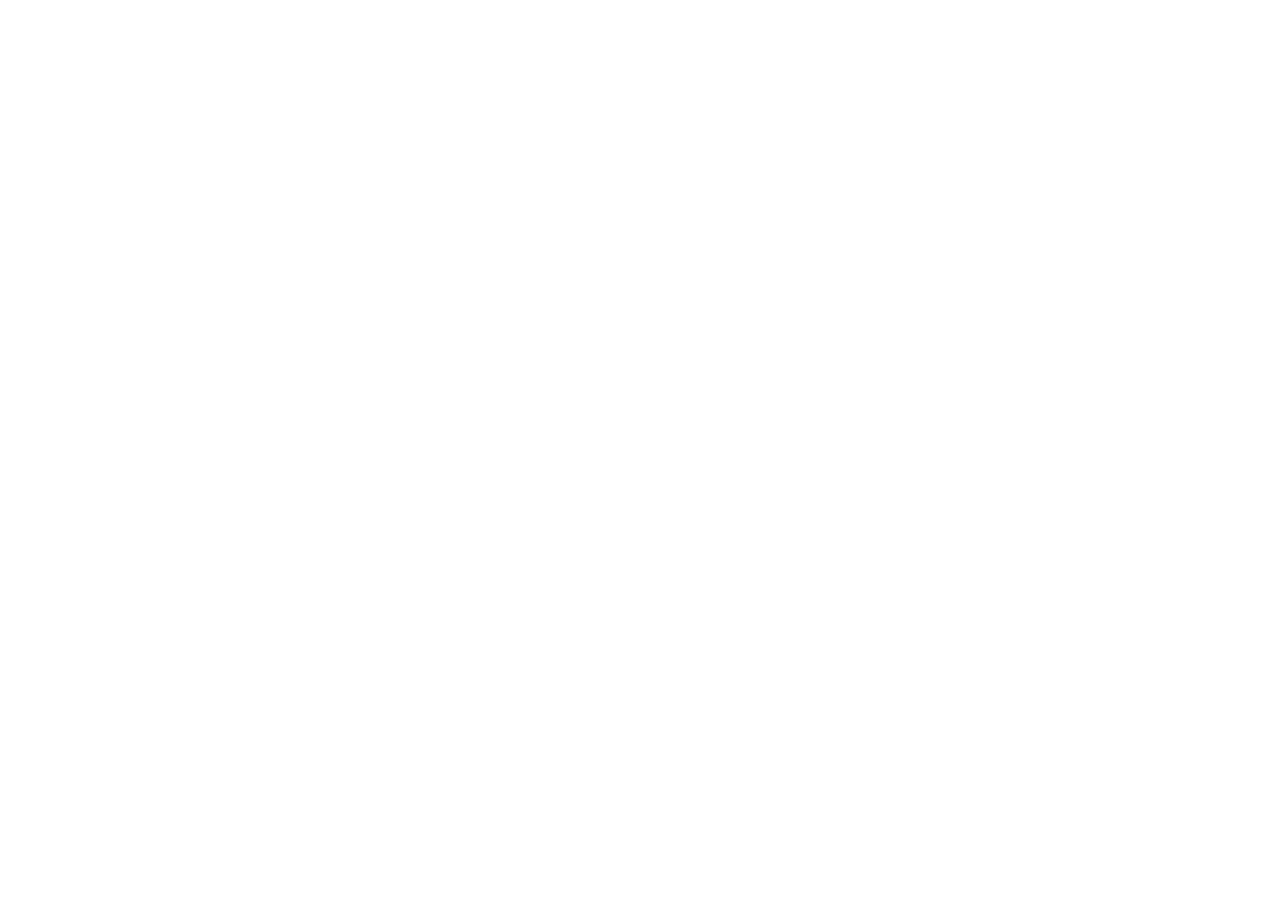
==== index.html @ 7d3dfeed "First commit" ====
<!DOCTYPE html>
<html lang="en">
<head>
    <meta charset="UTF-8">
    <meta name="viewport" content="width=device-width, initial-scale=1.0">
    <link rel="stylesheet" href="styles/reset.css">
    <link rel="stylesheet" href="styles/style.css">
    <script rel="script" type="text/javascript" src="script.js" defer ></script>
    <title>TOP Tic Tac Toe</title>
</head>
<body>
    
</body>
</html>
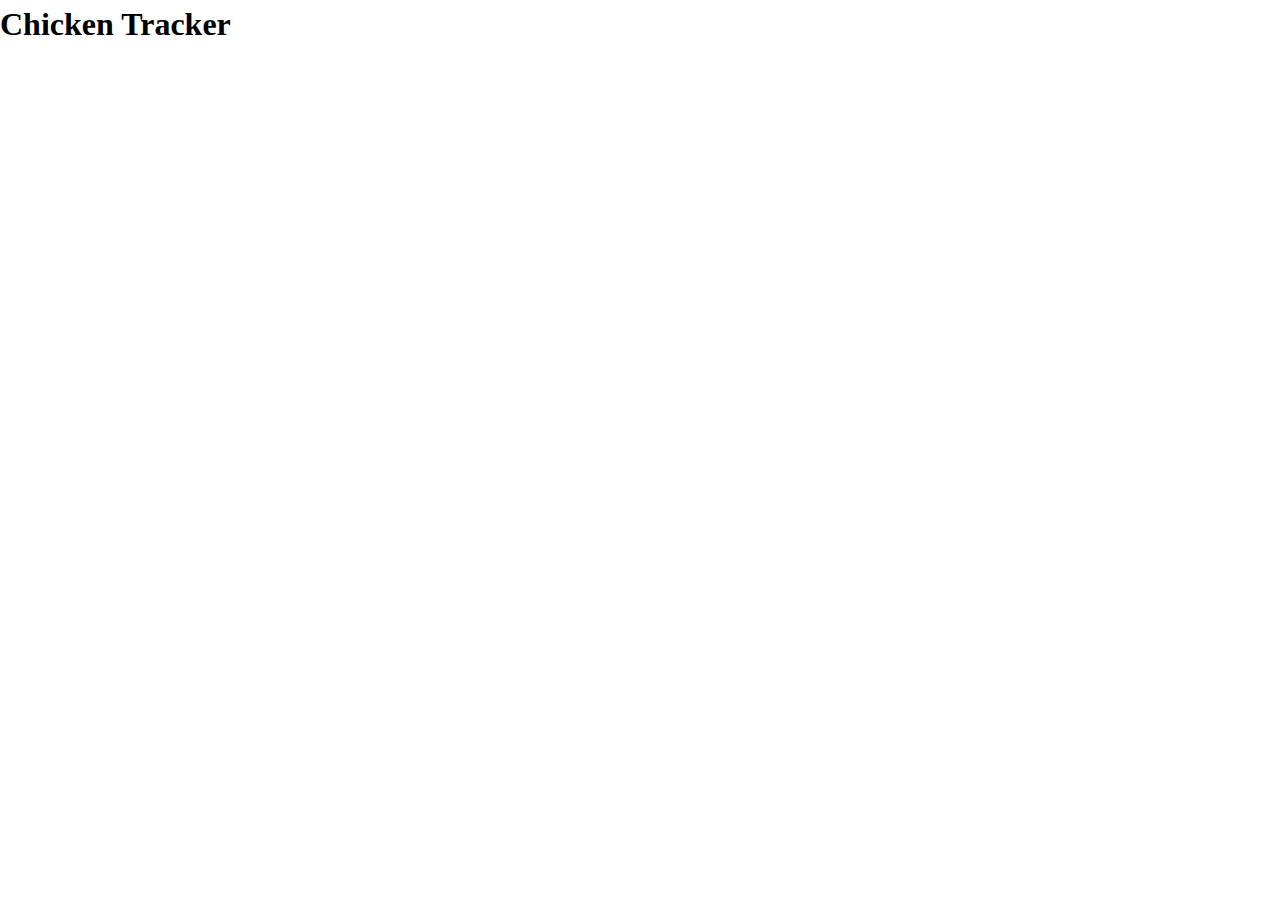
==== commit 0f9b1897: "feat: Add win and draw function checkers, invoked in PlayRound function before switchPlayerTurn" ====
--- a/index.html
+++ b/index.html
@@ -9,6 +9,6 @@
     <title>TOP Tic Tac Toe</title>
 </head>
 <body>
-    
+    <h1>Chicken Tracker</h1>
 </body>
 </html>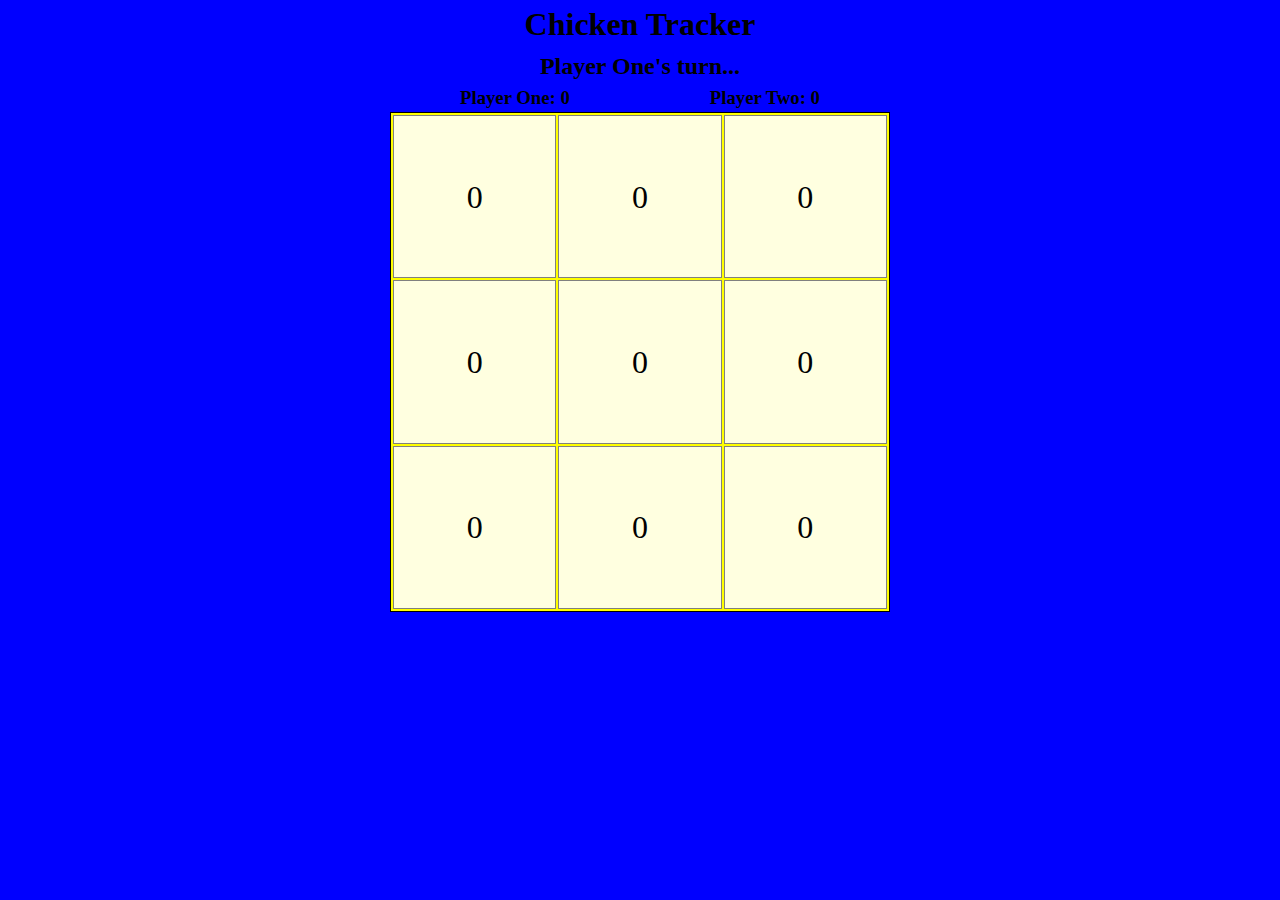
==== commit 6508e603: "feat: Declared and invoked displayPlayerInfo inside updateScreen()" ====
--- a/index.html
+++ b/index.html
@@ -5,10 +5,18 @@
     <meta name="viewport" content="width=device-width, initial-scale=1.0">
     <link rel="stylesheet" href="styles/reset.css">
     <link rel="stylesheet" href="styles/style.css">
-    <script rel="script" type="text/javascript" src="script.js" defer ></script>
+    <script defer rel="script" type="text/javascript" src="script.js" ></script>
     <title>TOP Tic Tac Toe</title>
 </head>
 <body>
     <h1>Chicken Tracker</h1>
+    <div class="container">
+        <h2 class="turn"></div>
+            <div class="players-info">
+                <h3 id="first-player"></h3>
+                <h3 id="second-player"></h3>
+            </div>
+        <div class="board"></div>
+    </div>
 </body>
 </html>--- a/styles/style.css
+++ b/styles/style.css
@@ -0,0 +1,36 @@
+body {
+    background-color: blue;
+    display: flex;
+    flex-direction: column;
+    place-items: center;
+  }
+
+.players-info {
+    width: 500px;
+    display: flex;
+    flex-direction: row;
+    justify-content: space-around;
+  }
+  
+  .board {
+      display: grid;
+      height: 500px;
+      width: 500px;
+      grid-template-columns: repeat(3, 1fr);
+      grid-template-rows: repeat(3, 1fr);
+      border: 1px solid black;
+      gap: 2px;
+      padding: 2px;
+      background-color: yellow;
+    }
+    
+    .cell {
+      display: flex;
+      justify-content: center;
+      align-items: center;
+      text-align: center;
+      font-size: 2rem;
+      border: 1px solid grey;
+      background: lightyellow;
+      cursor: pointer;
+    }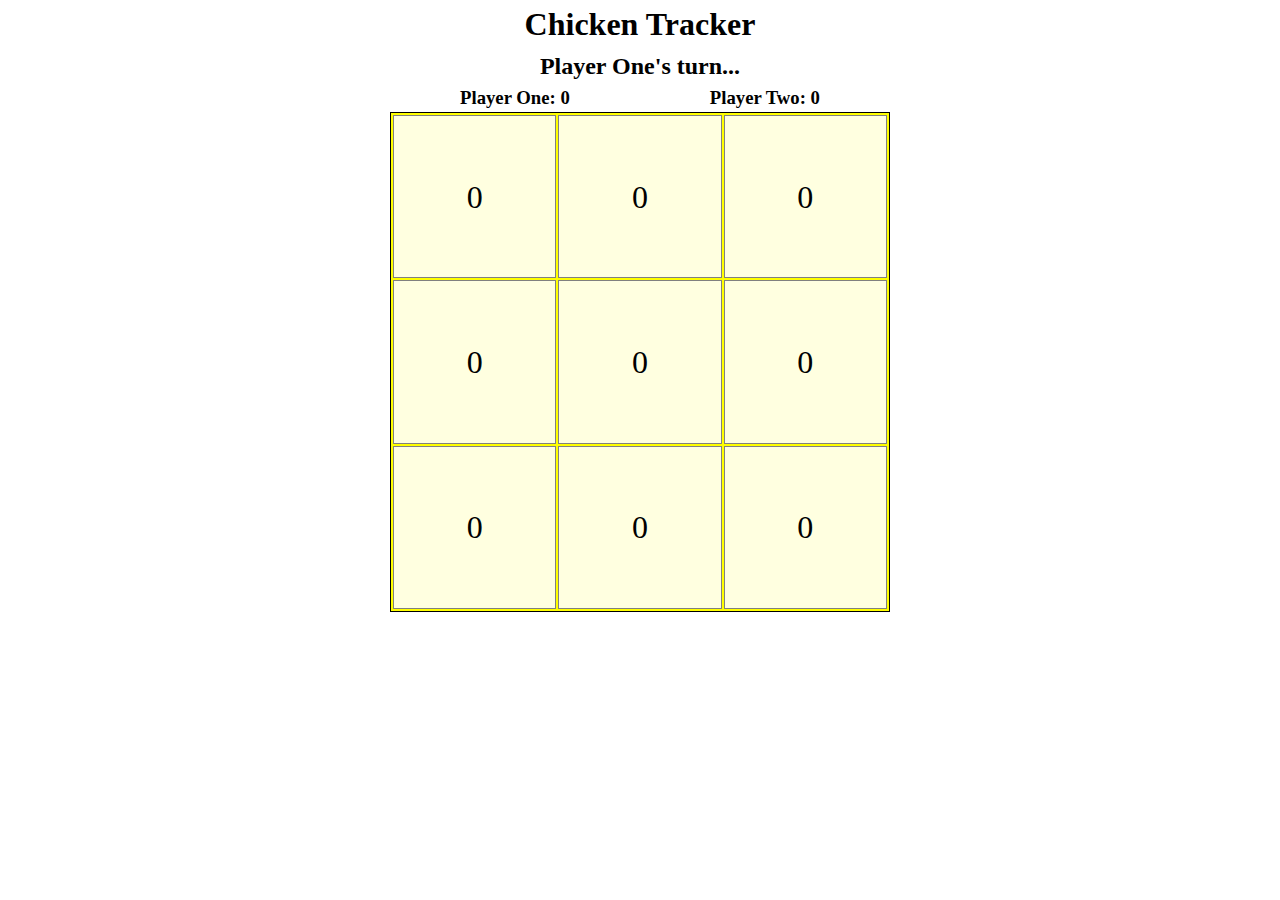
==== commit 4e576336: "Add wordmark in document" ====
--- a/index.html
+++ b/index.html
@@ -9,6 +9,9 @@
     <title>TOP Tic Tac Toe</title>
 </head>
 <body>
+    <div class="logo-container">
+        <img src="assets/logo/wordmark.svg" rel="wordmark" >
+    </div>
     <h1>Chicken Tracker</h1>
     <div class="container">
         <h2 class="turn"></div>
--- a/styles/style.css
+++ b/styles/style.css
@@ -1,5 +1,7 @@
 body {
-    background-color: blue;
+    background-image: url(../assets/background/hassaan-here.jpg);
+    background-size: cover;
+    background-repeat: repeat;
     display: flex;
     flex-direction: column;
     place-items: center;
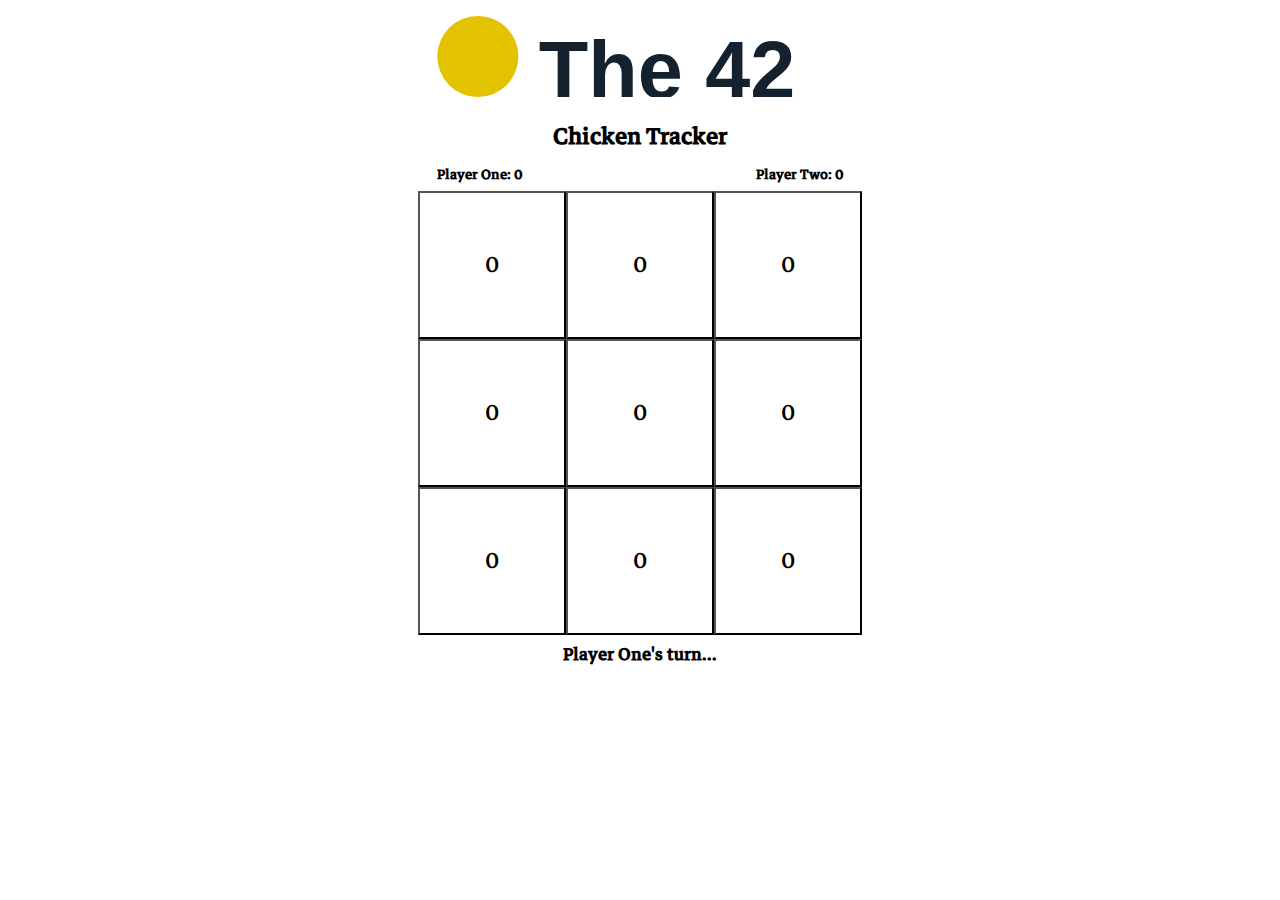
==== commit be91e465: "Style board" ====
--- a/index.html
+++ b/index.html
@@ -14,12 +14,12 @@
     </div>
     <h1>Chicken Tracker</h1>
     <div class="container">
-        <h2 class="turn"></div>
             <div class="players-info">
                 <h3 id="first-player"></h3>
                 <h3 id="second-player"></h3>
             </div>
         <div class="board"></div>
+        <h2 class="turn"></h2>
     </div>
 </body>
 </html>--- a/styles/style.css
+++ b/styles/style.css
@@ -1,4 +1,13 @@
+@font-face {
+  font-family: 'Markazi Text';
+  src: url('../assets/font/markazitext/MarkaziText-Regular.woff2') format('woff2');
+  font-weight: normal;
+  font-style: normal;
+  font-display: swap;
+}
+
 body {
+    font-family: 'Markazi Text', sans-serif;
     background-image: url(../assets/background/hassaan-here.jpg);
     background-size: cover;
     background-repeat: repeat;
@@ -7,8 +16,19 @@
     place-items: center;
   }
 
+.logo-container {
+  width: 50vw;
+  padding: 1rem;
+}
+
+.container {
+  display: flex;
+  flex-direction: column;
+  place-items: center;
+}
+
 .players-info {
-    width: 500px;
+    width: 50vw;
     display: flex;
     flex-direction: row;
     justify-content: space-around;
@@ -16,14 +36,14 @@
   
   .board {
       display: grid;
-      height: 500px;
-      width: 500px;
+      height: 35vw;
+      width: 35vw;
       grid-template-columns: repeat(3, 1fr);
       grid-template-rows: repeat(3, 1fr);
-      border: 1px solid black;
-      gap: 2px;
+      /* border: 1px solid black; */
+      gap: 2px solid black;
       padding: 2px;
-      background-color: yellow;
+      background-color: transparent;
     }
     
     .cell {
@@ -32,7 +52,7 @@
       align-items: center;
       text-align: center;
       font-size: 2rem;
-      border: 1px solid grey;
-      background: lightyellow;
+      /* border: 1px solid grey; */
+      background: transparent;
       cursor: pointer;
     }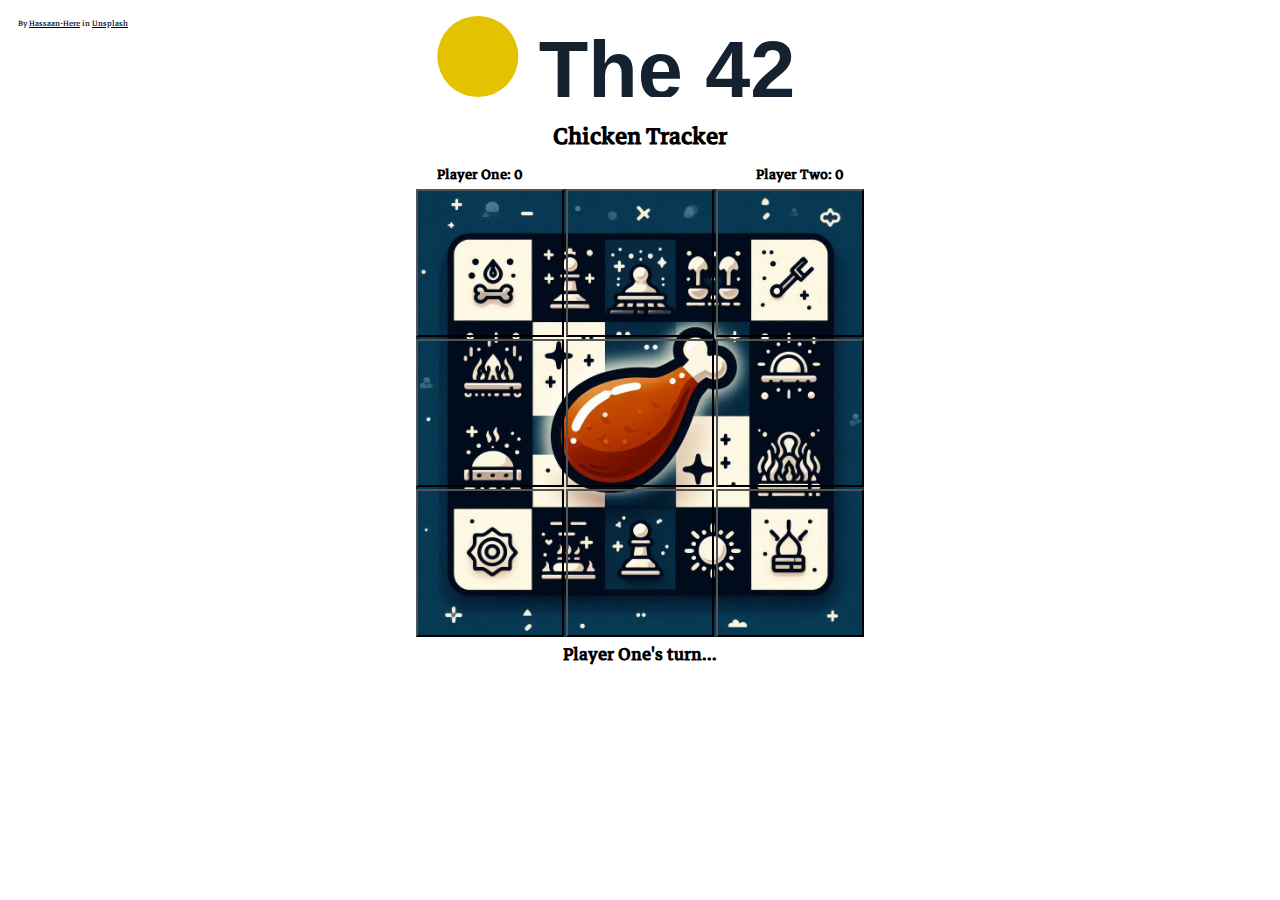
==== commit 606e57cd: "Add credits for the body background-image" ====
--- a/index.html
+++ b/index.html
@@ -9,6 +9,7 @@
     <title>TOP Tic Tac Toe</title>
 </head>
 <body>
+    <p id="bg-credits">By <a href="https://unsplash.com/es/@hassaanhre" rel="noreferrer" target="_blank">Hassaan-Here</a> in  <a href="https://unsplash.com/es" rel="noreferrer" target="_blank">Unsplash</a></p>
     <div class="logo-container">
         <img src="assets/logo/wordmark.svg" rel="wordmark" >
     </div>
--- a/styles/style.css
+++ b/styles/style.css
@@ -15,6 +15,18 @@
     flex-direction: column;
     place-items: center;
   }
+
+   #bg-credits {
+    font-size: 0.7em;
+    position: absolute;
+    top: 1rem;
+    right: 90%;
+
+    & > a {
+        display: inline-block;
+        color: var(--violet);
+    }
+}
 
 .logo-container {
   width: 50vw;
@@ -40,19 +52,31 @@
       width: 35vw;
       grid-template-columns: repeat(3, 1fr);
       grid-template-rows: repeat(3, 1fr);
-      /* border: 1px solid black; */
-      gap: 2px solid black;
-      padding: 2px;
-      background-color: transparent;
+      /* border: 1px solid black;   */
+      gap: 2px;
+      background-image: url(../assets/background/Designer.jpeg);
+      background-size: cover;
     }
     
     .cell {
+      color: red;
       display: flex;
       justify-content: center;
       align-items: center;
       text-align: center;
       font-size: 2rem;
-      /* border: 1px solid grey; */
+       border: auto solid black; 
       background: transparent;
       cursor: pointer;
-    }+    }
+
+@media screen and (max-width: 768px) {
+  
+  .logo-container, .board, .players-info {
+    width: 80vw;
+  }
+
+  .board {
+    height: 80vw;
+  }
+}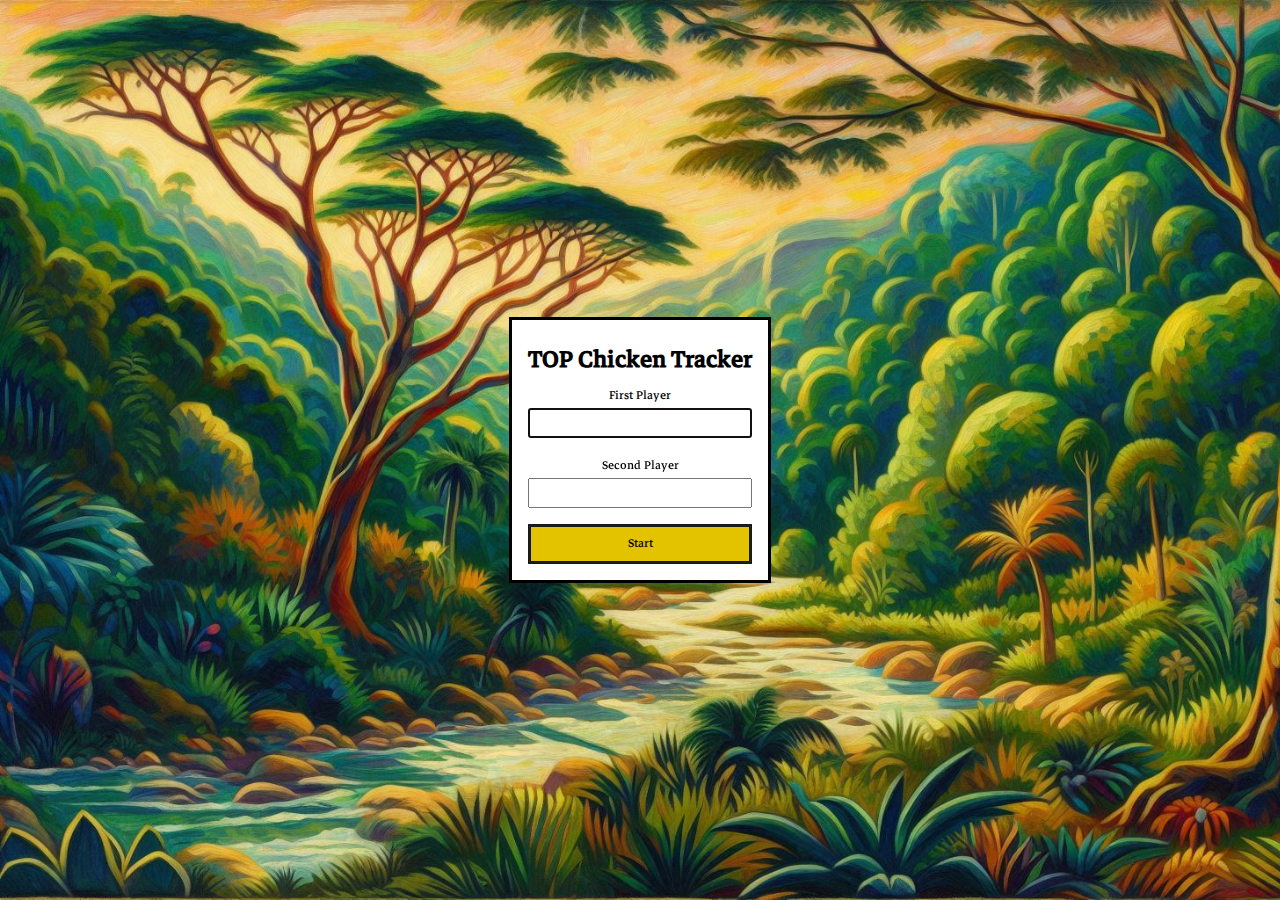
==== commit e6de5ff2: "Add HTML modal to perform changePlayersName function" ====
--- a/index.html
+++ b/index.html
@@ -10,6 +10,20 @@
 </head>
 <body>
     <p id="bg-credits">By <a href="https://unsplash.com/es/@hassaanhre" rel="noreferrer" target="_blank">Hassaan-Here</a> in  <a href="https://unsplash.com/es" rel="noreferrer" target="_blank">Unsplash</a></p>
+    <dialog data-modal>
+        <h1>TOP Chicken Tracker</h1>
+        <form action="" method="dialog">
+            <p>
+                <label for="first-player">First Player</label>
+                <input type="text" id="first-player" name="first-player" required pattern="^[A-Za-zÀ-ÿ][A-Za-zÀ-ÿ\s.'\-]{0,98}[A-Za-zÀ-ÿ]$">
+            </p>
+            <p>
+                <label for="second-player">Second Player</label>
+                <input type="text" id="second-player" name="second-player" required pattern="^[A-Za-zÀ-ÿ][A-Za-zÀ-ÿ\s.'\-]{0,98}[A-Za-zÀ-ÿ]$">
+            </p>
+            <button data-close-modal type="submit">Start</button>
+        </form>
+    </dialog>
     <div class="logo-container">
         <img src="assets/logo/wordmark.svg" rel="wordmark" >
     </div>
--- a/styles/style.css
+++ b/styles/style.css
@@ -6,15 +6,81 @@
   font-display: swap;
 }
 
+:root {
+  --violet: #40295e;
+  --blue: #13222e;
+  --white: #f5f5f5;
+  --black: #1a1a1a;
+  --gray: #5a5a5a;
+  --yellow: #e3c200;
+  --gold: gold;
+  --red: #f3464a;
+  --green: #12e193;
+  --line-height: 1.6;
+  --font-size-base: 1rem;
+}
+
+* {
+  box-sizing: border-box;
+}
+
 body {
     font-family: 'Markazi Text', sans-serif;
     background-image: url(../assets/background/hassaan-here.jpg);
     background-size: cover;
-    background-repeat: repeat;
+    background-repeat: no-repeat;
     display: flex;
     flex-direction: column;
     place-items: center;
   }
+
+  dialog::backdrop {
+    background-image: url(../assets/background/Designer3.jpeg);
+    background-size: cover;
+    background-repeat: no-repeat;
+  }
+
+  dialog {
+    margin: auto auto;
+
+    & > form {
+      display: flex;
+      flex-direction: column;
+      gap: 1rem;
+
+      & > p {
+        display: flex;
+        flex-direction: column;
+      }
+
+      & label {
+        text-align: center;
+    }
+
+    & input:valid {
+        border: 3px solid green;
+    }
+
+    & input:focus:valid {
+        border: 3px solid green;
+        background-color: color-mix(in srgb, var(--green), transparent 80%);
+    }
+
+    &  input:focus-invalid {
+        border: 3px solid red;
+        background-color: color-mix(in srgb, var(--red), transparent 80%);
+    }
+    
+    & button {
+        width: 100%;
+        margin: auto;
+        padding: 5px;
+        border: 3px solid var(--black);
+        background: var(--yellow);
+        cursor: pointer;
+    }
+    }
+  } 
 
    #bg-credits {
     font-size: 0.7em;
@@ -64,7 +130,7 @@
       justify-content: center;
       align-items: center;
       text-align: center;
-      font-size: 2rem;
+      font-size: 4rem;
        border: auto solid black; 
       background: transparent;
       cursor: pointer;
